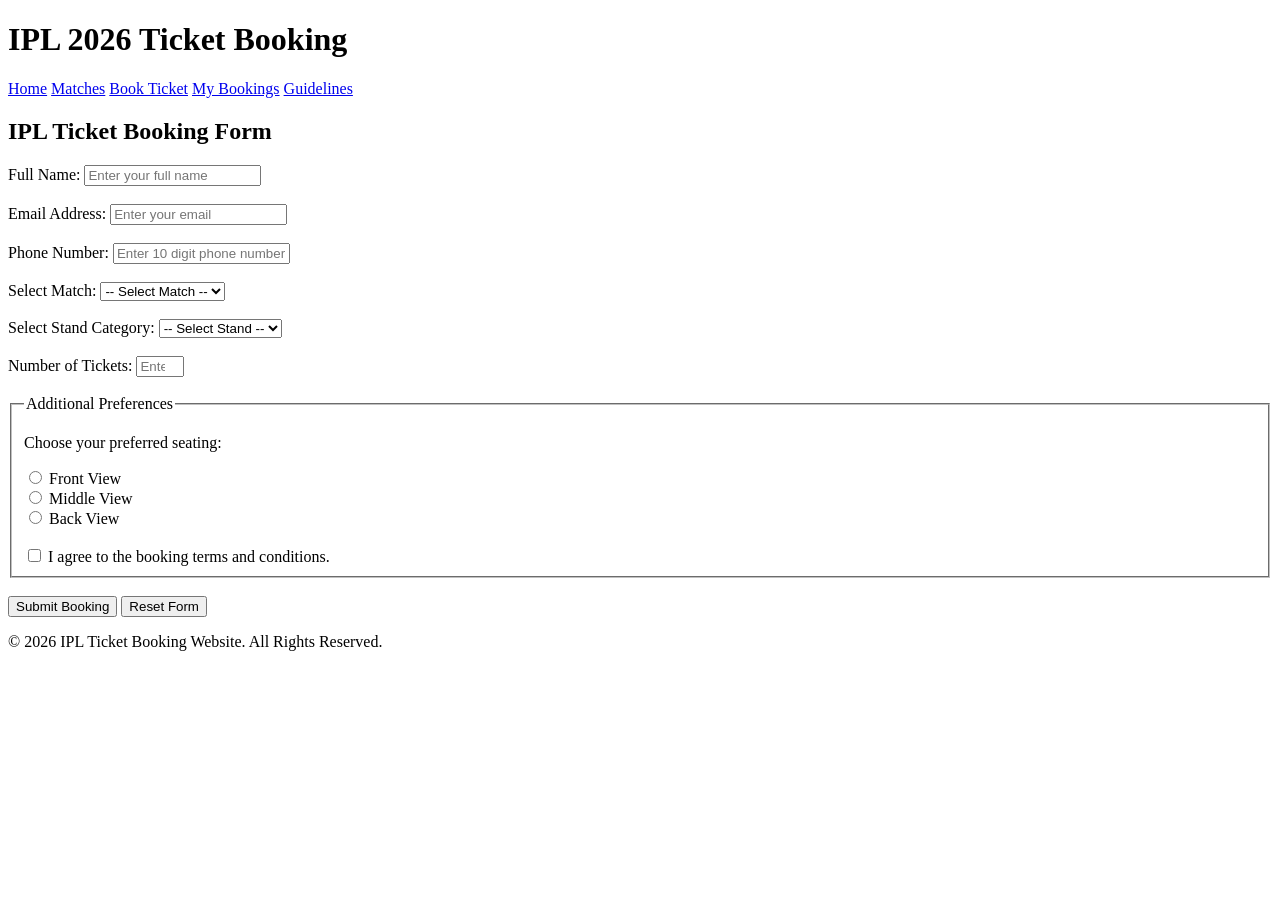
==== booking.html @ 65550b9d "Add files via upload" ====
<!DOCTYPE html>
<html lang="en">
<head>
    <meta charset="UTF-8">
    <meta name="viewport" content="width=device-width, initial-scale=1.0">
    <title>IPL Ticket Booking Form</title>
    <link rel="stylesheet" href="styles.css">
</head>

<body>

    <header>
        <h1>IPL 2026 Ticket Booking</h1>

        <nav>
            <a href="index.html">Home</a>
            <a href="index.html#matches">Matches</a>
            <a href="booking.html">Book Ticket</a>
            <a href="index.html#mybookings">My Bookings</a>
            <a href="index.html#guidelines">Guidelines</a>
        </nav>
    </header>

    <section id="booking">
        <h2>IPL Ticket Booking Form</h2>

        <form action="#" method="get">

            <label for="name">Full Name:</label>
            <input
                type="text"
                id="name"
                name="name"
                placeholder="Enter your full name"
                minlength="3"
                maxlength="50"
                pattern="[A-Za-z ]+"
                title="Name should contain only letters and spaces"
                required
            >

            <br><br>

            <label for="email">Email Address:</label>
            <input
                type="email"
                id="email"
                name="email"
                placeholder="Enter your email"
                required
            >

            <br><br>

            <label for="phone">Phone Number:</label>
            <input
                type="tel"
                id="phone"
                name="phone"
                placeholder="Enter 10 digit phone number"
                pattern="[0-9]{10}"
                minlength="10"
                maxlength="10"
                title="Enter exactly 10 digits"
                required
            >

            <br><br>

            <label for="match">Select Match:</label>
            <select id="match" name="match" required>
                <option value="">-- Select Match --</option>
                <option value="CSK vs MI">CSK vs MI</option>
                <option value="RCB vs KKR">RCB vs KKR</option>
                <option value="MI vs RR">MI vs RR</option>
                <option value="KKR vs SRH">KKR vs SRH</option>
            </select>

            <br><br>

            <label for="stand">Select Stand Category:</label>
            <select id="stand" name="stand" required>
                <option value="">-- Select Stand --</option>
                <option value="General">General</option>
                <option value="Premium">Premium</option>
                <option value="VIP">VIP</option>
            </select>

            <br><br>

            <label for="tickets">Number of Tickets:</label>
            <input
                type="number"
                id="tickets"
                name="tickets"
                min="1"
                max="10"
                placeholder="Enter number of tickets"
                required
            >

            <br><br>

            <fieldset>
                <legend>Additional Preferences</legend>

                <p>Choose your preferred seating:</p>

                <input
                    type="radio"
                    id="front"
                    name="seating"
                    value="Front View"
                    required
                >
                <label for="front">Front View</label>

                <br>

                <input
                    type="radio"
                    id="middle"
                    name="seating"
                    value="Middle View"
                >
                <label for="middle">Middle View</label>

                <br>

                <input
                    type="radio"
                    id="back"
                    name="seating"
                    value="Back View"
                >
                <label for="back">Back View</label>

                <br><br>

                <input
                    type="checkbox"
                    id="terms"
                    name="terms"
                    value="accepted"
                    required
                >
                <label for="terms">
                    I agree to the booking terms and conditions.
                </label>

            </fieldset>

            <br>

            <button type="submit">Submit Booking</button>
            <button type="reset">Reset Form</button>

        </form>
    </section>

    <footer>
        <p>&copy; 2026 IPL Ticket Booking Website. All Rights Reserved.</p>
    </footer>

</body>
</html>
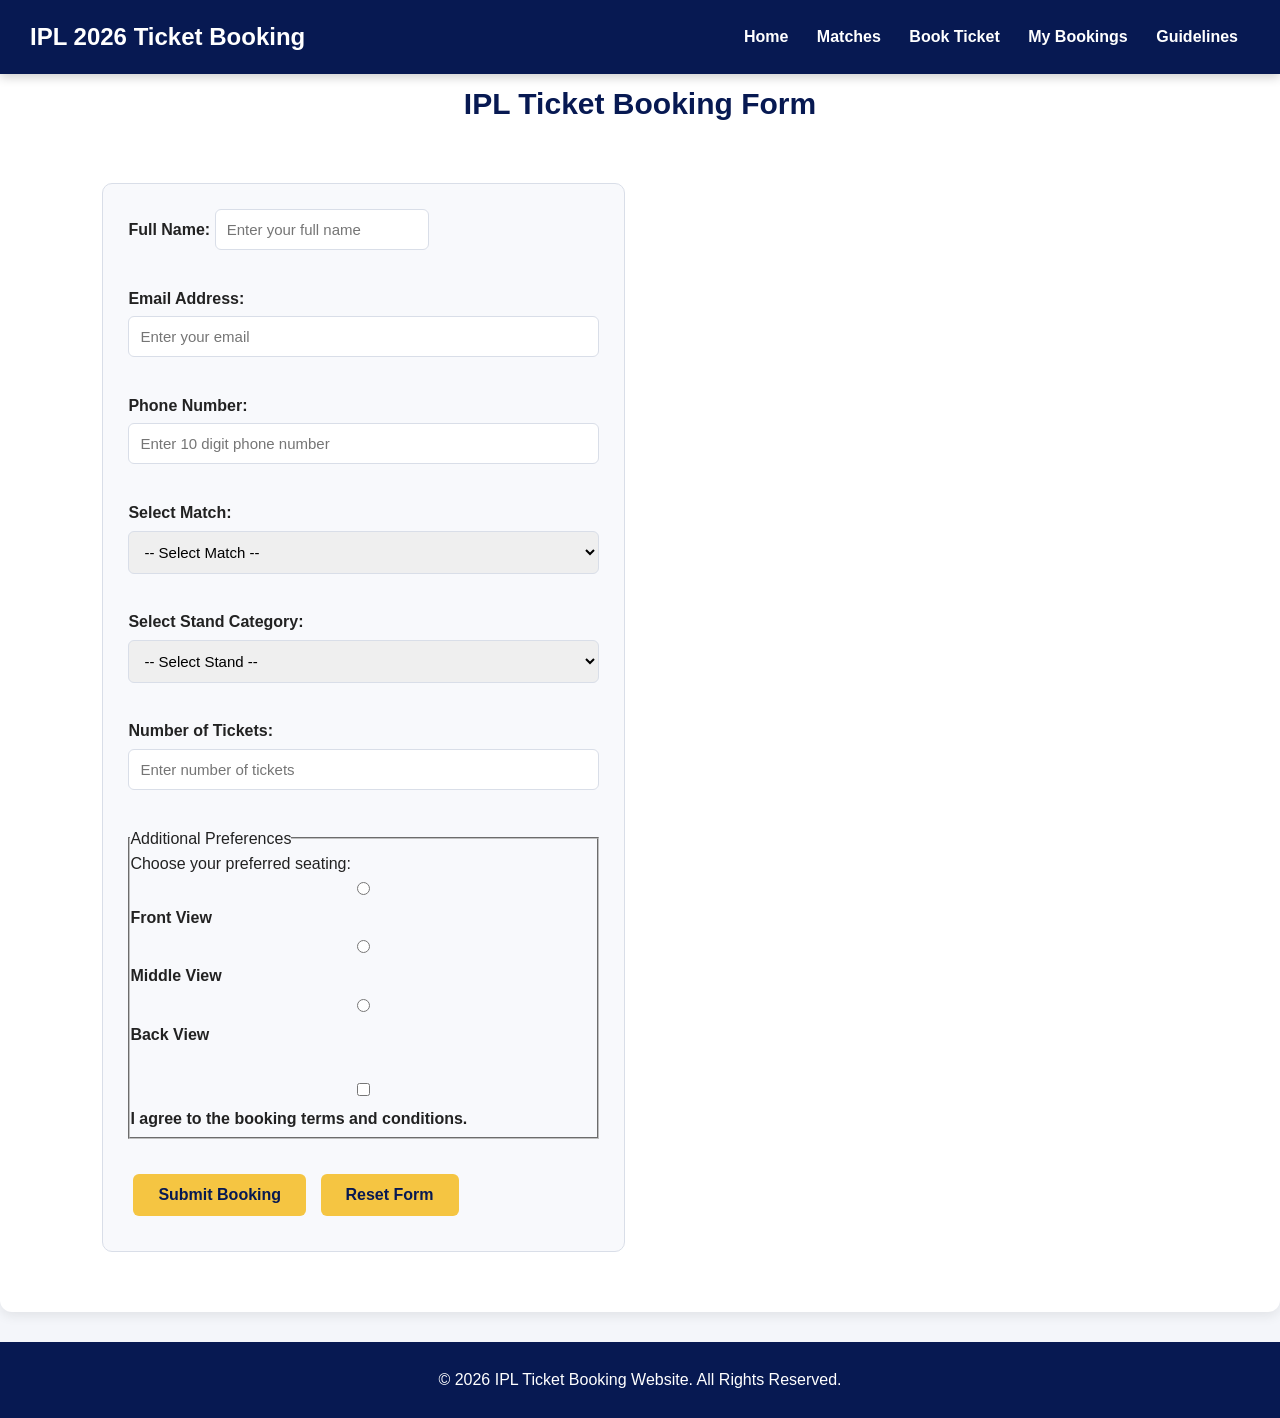
==== commit b2e54071: "Update booking.html Added validation styles and improved form structure." ====
--- a/booking.html
+++ b/booking.html
@@ -1,10 +1,54 @@
+
 <!DOCTYPE html>
 <html lang="en">
 <head>
     <meta charset="UTF-8">
     <meta name="viewport" content="width=device-width, initial-scale=1.0">
     <title>IPL Ticket Booking Form</title>
-    <link rel="stylesheet" href="styles.css">
+    <link rel="stylesheet" href="style.css">
+    <style>
+        .validation-wrapper {
+            position: relative;
+            display: inline-block;
+            max-width: 100%;
+        }
+
+        .validation-tooltip {
+            position: absolute;
+            top: calc(100% + 7px);
+            left: 0;
+            z-index: 1000;
+            background: #ffffff;
+            color: #222222;
+            border: 1px solid #999999;
+            border-radius: 4px;
+            padding: 9px 12px;
+            font-size: 13px;
+            font-weight: normal;
+            box-shadow: 0 3px 10px rgba(0, 0, 0, 0.2);
+            white-space: nowrap;
+            max-width: 85vw;
+            white-space: normal;
+            min-width: 180px;
+        }
+
+        .validation-tooltip::before {
+            content: "";
+            position: absolute;
+            top: -7px;
+            left: 15px;
+            width: 12px;
+            height: 12px;
+            background: white;
+            border-left: 1px solid #999999;
+            border-top: 1px solid #999999;
+            transform: rotate(45deg);
+        }
+
+        .validation-tooltip[hidden] {
+            display: none;
+        }
+    </style>
 </head>
 
 <body>
@@ -24,20 +68,22 @@
     <section id="booking">
         <h2>IPL Ticket Booking Form</h2>
 
-        <form action="#" method="get">
+        <form action="#" method="get" novalidate>
 
             <label for="name">Full Name:</label>
-            <input
-                type="text"
-                id="name"
-                name="name"
-                placeholder="Enter your full name"
-                minlength="3"
-                maxlength="50"
-                pattern="[A-Za-z ]+"
-                title="Name should contain only letters and spaces"
-                required
-            >
+            <span class="validation-wrapper">
+                <input
+                    type="text"
+                    id="name"
+                    name="name"
+                    placeholder="Enter your full name"
+                    minlength="3"
+                    maxlength="50"
+                    pattern="[A-Za-z ]+"
+                    title="Name should contain only letters and spaces"
+                    required
+                >
+            </span>
 
             <br><br>
 
@@ -162,5 +208,6 @@
         <p>&copy; 2026 IPL Ticket Booking Website. All Rights Reserved.</p>
     </footer>
 
+    <script src="app.js"></script>
 </body>
-</html>+</html>
--- a/style.css
+++ b/style.css
@@ -0,0 +1,312 @@
+
+:root {
+    --primary: #071952;
+    --secondary: #0B2F6A;
+    --accent: #F5C542;
+    --background: #F4F6FA;
+    --text: #222222;
+    --white: #FFFFFF;
+    --border: #D9DEE8;
+}
+
+* {
+    margin: 0;
+    padding: 0;
+    box-sizing: border-box;
+}
+
+html {
+    scroll-behavior: smooth;
+    scroll-padding-top: 90px;
+}
+
+body {
+    font-family: Arial, sans-serif;
+    background-color: var(--background);
+    color: var(--text);
+    line-height: 1.6;
+}
+
+header {
+    background-color: var(--primary);
+    color: var(--white);
+    padding: 18px 30px;
+    position: fixed;
+    top: 0;
+    left: 0;
+    width: 100%;
+    z-index: 1000;
+    display: flex;
+    justify-content: space-between;
+    align-items: center;
+    box-shadow: 0 3px 10px rgba(0, 0, 0, 0.2);
+}
+
+header h1 {
+    font-size: 24px;
+}
+
+nav a {
+    color: var(--white);
+    text-decoration: none;
+    margin: 0 12px;
+    font-weight: bold;
+    transition: 0.3s;
+}
+
+nav a:hover {
+    color: var(--accent);
+}
+
+body > hr {
+    display: none;
+}
+
+section {
+    padding: 60px 8%;
+    margin: 20px auto;
+    scroll-margin-top: 80px;
+}
+
+#home {
+    margin-top: 80px;
+    min-height: 420px;
+    background: linear-gradient(135deg, #071952, #174EA6);
+    color: var(--white);
+    text-align: center;
+    display: flex;
+    flex-direction: column;
+    justify-content: center;
+    align-items: center;
+    gap: 20px;
+}
+
+#home h1 {
+    font-size: 42px;
+    color: var(--accent);
+}
+
+#home p {
+    font-size: 20px;
+}
+
+button {
+    background-color: var(--accent);
+    color: var(--primary);
+    border: none;
+    padding: 12px 25px;
+    margin: 10px 5px;
+    border-radius: 6px;
+    font-size: 16px;
+    font-weight: bold;
+    cursor: pointer;
+    transition: 0.3s;
+}
+
+button:hover {
+    background-color: var(--white);
+    transform: translateY(-2px);
+}
+
+h2 {
+    color: var(--primary);
+    font-size: 30px;
+    margin-bottom: 25px;
+    text-align: center;
+}
+
+h3 {
+    color: var(--secondary);
+    margin: 20px 0 10px;
+}
+
+#about ul {
+    margin: 15px 0 25px 30px;
+}
+
+#about li {
+    padding: 5px;
+}
+
+#matches {
+    background-color: var(--white);
+    border-radius: 12px;
+    box-shadow: 0 4px 12px rgba(0, 0, 0, 0.08);
+    overflow-x: auto;
+}
+
+#teamFilter {
+    padding: 10px;
+    border: 1px solid var(--border);
+    border-radius: 6px;
+    margin-top: 10px;
+}
+
+table {
+    width: 100%;
+    border-collapse: collapse;
+    margin-top: 20px;
+    background-color: var(--white);
+}
+
+th {
+    background-color: var(--primary);
+    color: var(--white);
+    padding: 14px;
+}
+
+td {
+    padding: 12px;
+    text-align: center;
+    border: 1px solid var(--border);
+}
+
+tbody tr:nth-child(even) {
+    background-color: #EEF2FA;
+}
+
+tbody tr:hover {
+    background-color: #FFF4CC;
+}
+
+td a {
+    background-color: var(--accent);
+    color: var(--primary);
+    padding: 7px 15px;
+    border-radius: 5px;
+    text-decoration: none;
+    font-weight: bold;
+}
+
+td a:hover {
+    background-color: var(--primary);
+    color: var(--white);
+}
+
+#booking {
+    display: grid;
+    grid-template-columns: 1fr 1fr;
+    gap: 30px;
+    align-items: start;
+    background-color: var(--white);
+    border-radius: 12px;
+    box-shadow: 0 4px 12px rgba(0, 0, 0, 0.08);
+}
+
+#booking h2 {
+    grid-column: 1 / -1;
+}
+
+form {
+    background-color: #F8F9FC;
+    padding: 25px;
+    border-radius: 10px;
+    border: 1px solid var(--border);
+}
+
+label {
+    display: inline-block;
+    font-weight: bold;
+    margin-bottom: 5px;
+}
+
+input, select {
+    width: 100%;
+    padding: 11px;
+    border: 1px solid var(--border);
+    border-radius: 6px;
+    font-size: 15px;
+    margin-bottom: 10px;
+}
+
+input:focus, select:focus {
+    outline: none;
+    border-color: var(--secondary);
+}
+
+aside {
+    background: linear-gradient(135deg, #071952, #174EA6);
+    color: var(--white);
+    padding: 25px;
+    border-radius: 10px;
+    box-shadow: 0 4px 12px rgba(0, 0, 0, 0.15);
+}
+
+aside h3 {
+    color: var(--accent);
+    font-size: 23px;
+    margin-bottom: 20px;
+}
+
+aside p {
+    padding: 10px 0;
+    border-bottom: 1px solid rgba(255, 255, 255, 0.2);
+}
+
+#mybookings {
+    background-color: var(--white);
+    padding: 40px;
+    border-radius: 12px;
+    box-shadow: 0 4px 12px rgba(0, 0, 0, 0.08);
+    overflow-x: auto;
+}
+
+#guidelines {
+    text-align: center;
+}
+
+#guidelines article {
+    background-color: var(--white);
+    padding: 25px;
+    margin: 20px 0;
+    border-radius: 10px;
+    border-left: 5px solid var(--accent);
+    box-shadow: 0 4px 10px rgba(0, 0, 0, 0.08);
+    text-align: left;
+}
+
+#guidelines article h3 {
+    color: var(--primary);
+}
+
+footer {
+    background-color: var(--primary);
+    color: var(--white);
+    text-align: center;
+    padding: 25px;
+    margin-top: 30px;
+}
+
+@media screen and (max-width: 768px) {
+    header {
+        flex-direction: column;
+        gap: 10px;
+        padding: 15px;
+    }
+
+    header h1 {
+        font-size: 20px;
+    }
+
+    nav a {
+        display: inline-block;
+        margin: 5px;
+        font-size: 14px;
+    }
+
+    #home h1 {
+        font-size: 30px;
+    }
+
+    #booking {
+        grid-template-columns: 1fr;
+    }
+
+    section {
+        padding: 40px 5%;
+    }
+
+    table {
+        min-width: 700px;
+    }
+}
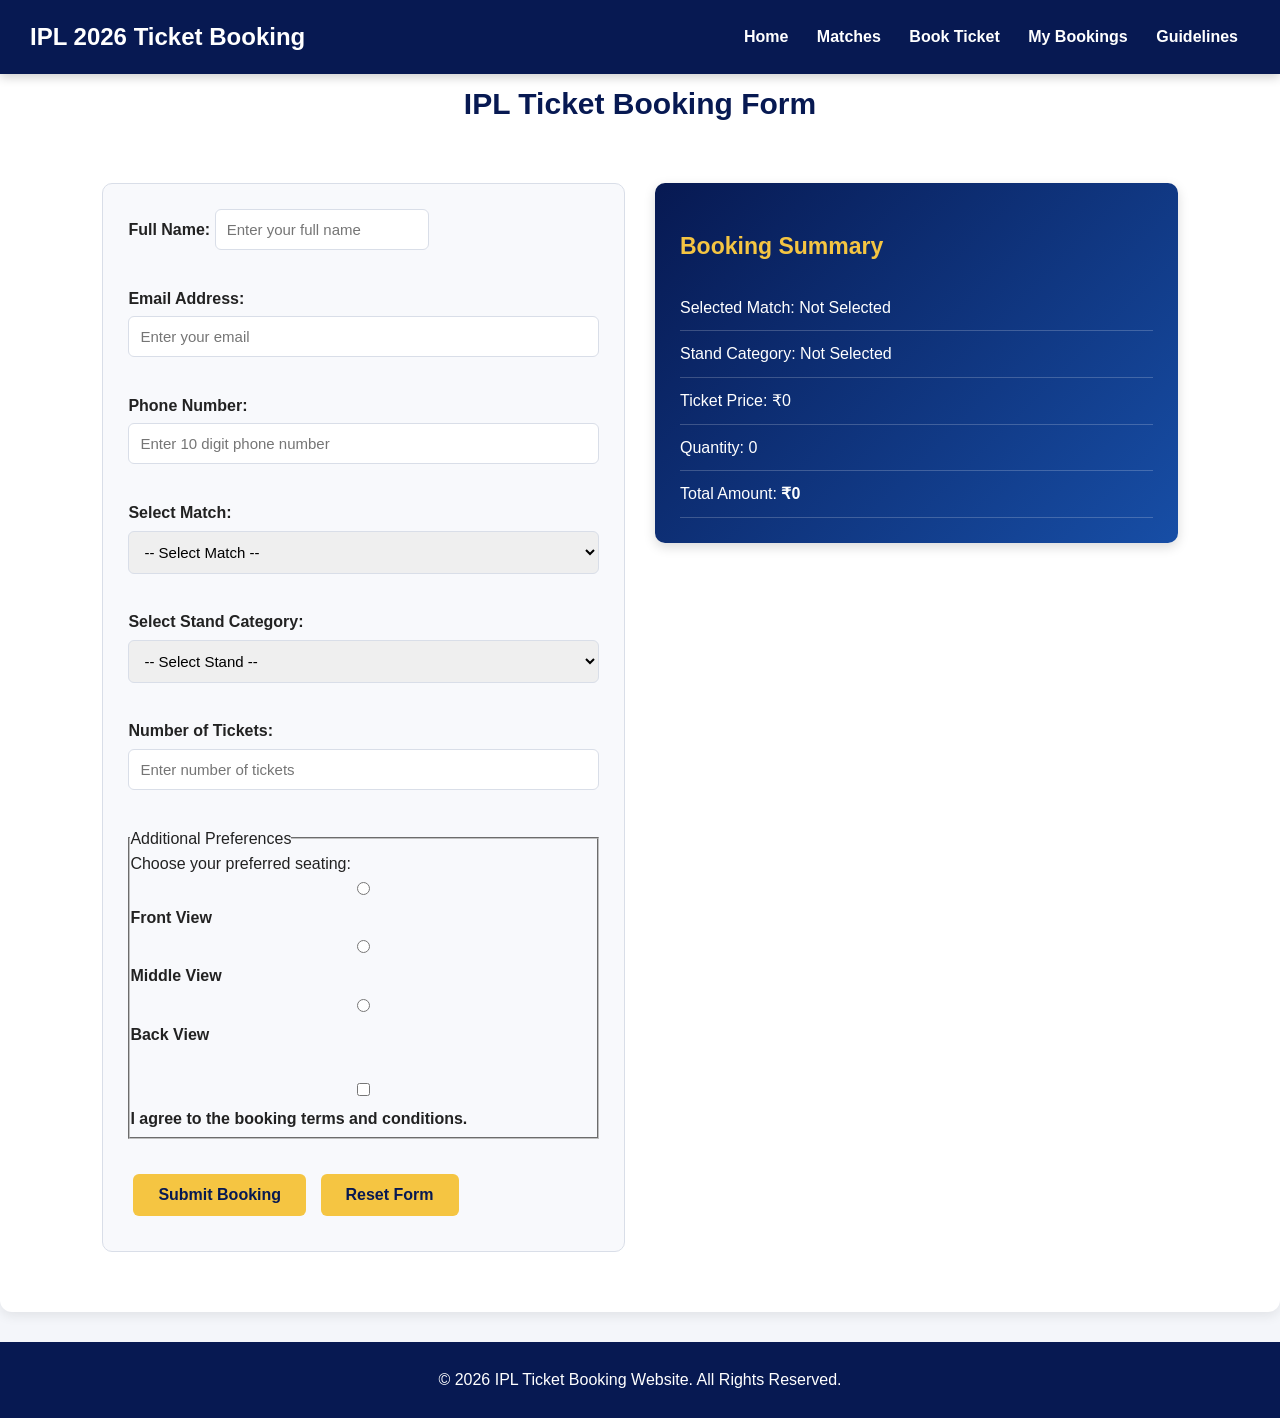
==== commit c7d69c80: "Add IPL Ticket Booking website files" ====
--- a/booking.html
+++ b/booking.html
@@ -1,213 +1,237 @@
-
-<!DOCTYPE html>
-<html lang="en">
-<head>
-    <meta charset="UTF-8">
-    <meta name="viewport" content="width=device-width, initial-scale=1.0">
-    <title>IPL Ticket Booking Form</title>
-    <link rel="stylesheet" href="style.css">
-    <style>
-        .validation-wrapper {
-            position: relative;
-            display: inline-block;
-            max-width: 100%;
-        }
-
-        .validation-tooltip {
-            position: absolute;
-            top: calc(100% + 7px);
-            left: 0;
-            z-index: 1000;
-            background: #ffffff;
-            color: #222222;
-            border: 1px solid #999999;
-            border-radius: 4px;
-            padding: 9px 12px;
-            font-size: 13px;
-            font-weight: normal;
-            box-shadow: 0 3px 10px rgba(0, 0, 0, 0.2);
-            white-space: nowrap;
-            max-width: 85vw;
-            white-space: normal;
-            min-width: 180px;
-        }
-
-        .validation-tooltip::before {
-            content: "";
-            position: absolute;
-            top: -7px;
-            left: 15px;
-            width: 12px;
-            height: 12px;
-            background: white;
-            border-left: 1px solid #999999;
-            border-top: 1px solid #999999;
-            transform: rotate(45deg);
-        }
-
-        .validation-tooltip[hidden] {
-            display: none;
-        }
-    </style>
-</head>
-
-<body>
-
-    <header>
-        <h1>IPL 2026 Ticket Booking</h1>
-
-        <nav>
-            <a href="index.html">Home</a>
-            <a href="index.html#matches">Matches</a>
-            <a href="booking.html">Book Ticket</a>
-            <a href="index.html#mybookings">My Bookings</a>
-            <a href="index.html#guidelines">Guidelines</a>
-        </nav>
-    </header>
-
-    <section id="booking">
-        <h2>IPL Ticket Booking Form</h2>
-
-        <form action="#" method="get" novalidate>
-
-            <label for="name">Full Name:</label>
-            <span class="validation-wrapper">
-                <input
-                    type="text"
-                    id="name"
-                    name="name"
-                    placeholder="Enter your full name"
-                    minlength="3"
-                    maxlength="50"
-                    pattern="[A-Za-z ]+"
-                    title="Name should contain only letters and spaces"
-                    required
-                >
-            </span>
-
-            <br><br>
-
-            <label for="email">Email Address:</label>
-            <input
-                type="email"
-                id="email"
-                name="email"
-                placeholder="Enter your email"
-                required
-            >
-
-            <br><br>
-
-            <label for="phone">Phone Number:</label>
-            <input
-                type="tel"
-                id="phone"
-                name="phone"
-                placeholder="Enter 10 digit phone number"
-                pattern="[0-9]{10}"
-                minlength="10"
-                maxlength="10"
-                title="Enter exactly 10 digits"
-                required
-            >
-
-            <br><br>
-
-            <label for="match">Select Match:</label>
-            <select id="match" name="match" required>
-                <option value="">-- Select Match --</option>
-                <option value="CSK vs MI">CSK vs MI</option>
-                <option value="RCB vs KKR">RCB vs KKR</option>
-                <option value="MI vs RR">MI vs RR</option>
-                <option value="KKR vs SRH">KKR vs SRH</option>
-            </select>
-
-            <br><br>
-
-            <label for="stand">Select Stand Category:</label>
-            <select id="stand" name="stand" required>
-                <option value="">-- Select Stand --</option>
-                <option value="General">General</option>
-                <option value="Premium">Premium</option>
-                <option value="VIP">VIP</option>
-            </select>
-
-            <br><br>
-
-            <label for="tickets">Number of Tickets:</label>
-            <input
-                type="number"
-                id="tickets"
-                name="tickets"
-                min="1"
-                max="10"
-                placeholder="Enter number of tickets"
-                required
-            >
-
-            <br><br>
-
-            <fieldset>
-                <legend>Additional Preferences</legend>
-
-                <p>Choose your preferred seating:</p>
-
-                <input
-                    type="radio"
-                    id="front"
-                    name="seating"
-                    value="Front View"
-                    required
-                >
-                <label for="front">Front View</label>
-
-                <br>
-
-                <input
-                    type="radio"
-                    id="middle"
-                    name="seating"
-                    value="Middle View"
-                >
-                <label for="middle">Middle View</label>
-
-                <br>
-
-                <input
-                    type="radio"
-                    id="back"
-                    name="seating"
-                    value="Back View"
-                >
-                <label for="back">Back View</label>
-
-                <br><br>
-
-                <input
-                    type="checkbox"
-                    id="terms"
-                    name="terms"
-                    value="accepted"
-                    required
-                >
-                <label for="terms">
-                    I agree to the booking terms and conditions.
-                </label>
-
-            </fieldset>
-
-            <br>
-
-            <button type="submit">Submit Booking</button>
-            <button type="reset">Reset Form</button>
-
-        </form>
-    </section>
-
-    <footer>
-        <p>&copy; 2026 IPL Ticket Booking Website. All Rights Reserved.</p>
-    </footer>
-
-    <script src="app.js"></script>
-</body>
-</html>
+<!DOCTYPE html>
+<html lang="en">
+<head>
+    <meta charset="UTF-8">
+    <meta name="viewport" content="width=device-width, initial-scale=1.0">
+    <title>IPL Ticket Booking Form</title>
+    <link rel="stylesheet" href="style.css">
+    <style>
+        .validation-wrapper {
+            position: relative;
+            display: inline-block;
+            max-width: 100%;
+        }
+
+        .validation-tooltip {
+            position: absolute;
+            top: calc(100% + 7px);
+            left: 0;
+            z-index: 1000;
+            background: #ffffff;
+            color: #222222;
+            border: 1px solid #999999;
+            border-radius: 4px;
+            padding: 9px 12px;
+            font-size: 13px;
+            font-weight: normal;
+            box-shadow: 0 3px 10px rgba(0, 0, 0, 0.2);
+            white-space: nowrap;
+            max-width: 85vw;
+            white-space: normal;
+            min-width: 180px;
+        }
+
+        .validation-tooltip::before {
+            content: "";
+            position: absolute;
+            top: -7px;
+            left: 15px;
+            width: 12px;
+            height: 12px;
+            background: white;
+            border-left: 1px solid #999999;
+            border-top: 1px solid #999999;
+            transform: rotate(45deg);
+        }
+
+        .validation-tooltip[hidden] {
+            display: none;
+        }
+    </style>
+</head>
+
+<body>
+
+    <header>
+        <h1>IPL 2026 Ticket Booking</h1>
+
+        <nav>
+            <a href="index.html">Home</a>
+            <a href="index.html#matches">Matches</a>
+            <a href="booking.html">Book Ticket</a>
+            <a href="index.html#mybookings">My Bookings</a>
+            <a href="index.html#guidelines">Guidelines</a>
+        </nav>
+    </header>
+
+    <section id="booking">
+        <h2>IPL Ticket Booking Form</h2>
+
+        <form action="#" method="get" novalidate>
+
+            <label for="name">Full Name:</label>
+            <span class="validation-wrapper">
+                <input
+                    type="text"
+                    id="name"
+                    name="name"
+                    placeholder="Enter your full name"
+                    minlength="3"
+                    maxlength="50"
+                    pattern="[A-Za-z ]+"
+                    title="Name should contain only letters and spaces"
+                    required
+                >
+            </span>
+
+            <br><br>
+
+            <label for="email">Email Address:</label>
+            <input
+                type="email"
+                id="email"
+                name="email"
+                placeholder="Enter your email"
+                required
+            >
+
+            <br><br>
+
+            <label for="phone">Phone Number:</label>
+            <input
+                type="tel"
+                id="phone"
+                name="phone"
+                placeholder="Enter 10 digit phone number"
+                pattern="[0-9]{10}"
+                minlength="10"
+                maxlength="10"
+                title="Enter exactly 10 digits"
+                required
+            >
+
+            <br><br>
+
+            <label for="match">Select Match:</label>
+            <select id="match" name="match" required>
+                <option value="">-- Select Match --</option>
+                <option value="CSK vs MI">CSK vs MI</option>
+                <option value="RCB vs KKR">RCB vs KKR</option>
+                <option value="MI vs RR">MI vs RR</option>
+                <option value="KKR vs SRH">KKR vs SRH</option>
+            </select>
+
+            <br><br>
+
+            <label for="stand">Select Stand Category:</label>
+            <select id="stand" name="stand" required>
+                <option value="">-- Select Stand --</option>
+                <option value="General">General</option>
+                <option value="Premium">Premium</option>
+                <option value="VIP">VIP</option>
+            </select>
+
+            <br><br>
+
+            <label for="tickets">Number of Tickets:</label>
+            <input
+                type="number"
+                id="tickets"
+                name="tickets"
+                min="1"
+                max="10"
+                placeholder="Enter number of tickets"
+                required
+            >
+
+            <br><br>
+
+            <fieldset>
+                <legend>Additional Preferences</legend>
+
+                <p>Choose your preferred seating:</p>
+
+                <input
+                    type="radio"
+                    id="front"
+                    name="seating"
+                    value="Front View"
+                    required
+                >
+                <label for="front">Front View</label>
+
+                <br>
+
+                <input
+                    type="radio"
+                    id="middle"
+                    name="seating"
+                    value="Middle View"
+                >
+                <label for="middle">Middle View</label>
+
+                <br>
+
+                <input
+                    type="radio"
+                    id="back"
+                    name="seating"
+                    value="Back View"
+                >
+                <label for="back">Back View</label>
+
+                <br><br>
+
+                <input
+                    type="checkbox"
+                    id="terms"
+                    name="terms"
+                    value="accepted"
+                    required
+                >
+                <label for="terms">
+                    I agree to the booking terms and conditions.
+                </label>
+
+            </fieldset>
+
+            <br>
+
+            <button type="submit">Submit Booking</button>
+            <button type="reset">Reset Form</button>
+
+               </form>
+
+        <aside id="bookingSummary">
+            <h3>Booking Summary</h3>
+
+            <p>Selected Match:
+                <span id="summaryMatch">Not Selected</span>
+            </p>
+
+            <p>Stand Category:
+                <span id="summaryStand">Not Selected</span>
+            </p>
+
+            <p>Ticket Price:
+                <span id="summaryPrice">₹0</span>
+            </p>
+
+            <p>Quantity:
+                <span id="summaryQuantity">0</span>
+            </p>
+
+            <p>Total Amount:
+                <strong id="summaryTotal">₹0</strong>
+            </p>
+        </aside>
+
+    </section>
+
+    <footer>
+        <p>&copy; 2026 IPL Ticket Booking Website. All Rights Reserved.</p>
+    </footer>
+
+    <script src="app.js"></script>
+</body>
+</html>
--- a/style.css
+++ b/style.css
@@ -1,312 +1,332 @@
-
-:root {
-    --primary: #071952;
-    --secondary: #0B2F6A;
-    --accent: #F5C542;
-    --background: #F4F6FA;
-    --text: #222222;
-    --white: #FFFFFF;
-    --border: #D9DEE8;
-}
-
-* {
-    margin: 0;
-    padding: 0;
-    box-sizing: border-box;
-}
-
-html {
-    scroll-behavior: smooth;
-    scroll-padding-top: 90px;
-}
-
-body {
-    font-family: Arial, sans-serif;
-    background-color: var(--background);
-    color: var(--text);
-    line-height: 1.6;
-}
-
-header {
-    background-color: var(--primary);
-    color: var(--white);
-    padding: 18px 30px;
-    position: fixed;
-    top: 0;
-    left: 0;
-    width: 100%;
-    z-index: 1000;
-    display: flex;
-    justify-content: space-between;
-    align-items: center;
-    box-shadow: 0 3px 10px rgba(0, 0, 0, 0.2);
-}
-
-header h1 {
-    font-size: 24px;
-}
-
-nav a {
-    color: var(--white);
-    text-decoration: none;
-    margin: 0 12px;
-    font-weight: bold;
-    transition: 0.3s;
-}
-
-nav a:hover {
-    color: var(--accent);
-}
-
-body > hr {
-    display: none;
-}
-
-section {
-    padding: 60px 8%;
-    margin: 20px auto;
-    scroll-margin-top: 80px;
-}
-
-#home {
-    margin-top: 80px;
-    min-height: 420px;
-    background: linear-gradient(135deg, #071952, #174EA6);
-    color: var(--white);
-    text-align: center;
-    display: flex;
-    flex-direction: column;
-    justify-content: center;
-    align-items: center;
-    gap: 20px;
-}
-
-#home h1 {
-    font-size: 42px;
-    color: var(--accent);
-}
-
-#home p {
-    font-size: 20px;
-}
-
-button {
-    background-color: var(--accent);
-    color: var(--primary);
-    border: none;
-    padding: 12px 25px;
-    margin: 10px 5px;
-    border-radius: 6px;
-    font-size: 16px;
-    font-weight: bold;
-    cursor: pointer;
-    transition: 0.3s;
-}
-
-button:hover {
-    background-color: var(--white);
-    transform: translateY(-2px);
-}
-
-h2 {
-    color: var(--primary);
-    font-size: 30px;
-    margin-bottom: 25px;
-    text-align: center;
-}
-
-h3 {
-    color: var(--secondary);
-    margin: 20px 0 10px;
-}
-
-#about ul {
-    margin: 15px 0 25px 30px;
-}
-
-#about li {
-    padding: 5px;
-}
-
-#matches {
-    background-color: var(--white);
-    border-radius: 12px;
-    box-shadow: 0 4px 12px rgba(0, 0, 0, 0.08);
-    overflow-x: auto;
-}
-
-#teamFilter {
-    padding: 10px;
-    border: 1px solid var(--border);
-    border-radius: 6px;
-    margin-top: 10px;
-}
-
-table {
-    width: 100%;
-    border-collapse: collapse;
-    margin-top: 20px;
-    background-color: var(--white);
-}
-
-th {
-    background-color: var(--primary);
-    color: var(--white);
-    padding: 14px;
-}
-
-td {
-    padding: 12px;
-    text-align: center;
-    border: 1px solid var(--border);
-}
-
-tbody tr:nth-child(even) {
-    background-color: #EEF2FA;
-}
-
-tbody tr:hover {
-    background-color: #FFF4CC;
-}
-
-td a {
-    background-color: var(--accent);
-    color: var(--primary);
-    padding: 7px 15px;
-    border-radius: 5px;
-    text-decoration: none;
-    font-weight: bold;
-}
-
-td a:hover {
-    background-color: var(--primary);
-    color: var(--white);
-}
-
-#booking {
-    display: grid;
-    grid-template-columns: 1fr 1fr;
-    gap: 30px;
-    align-items: start;
-    background-color: var(--white);
-    border-radius: 12px;
-    box-shadow: 0 4px 12px rgba(0, 0, 0, 0.08);
-}
-
-#booking h2 {
-    grid-column: 1 / -1;
-}
-
-form {
-    background-color: #F8F9FC;
-    padding: 25px;
-    border-radius: 10px;
-    border: 1px solid var(--border);
-}
-
-label {
-    display: inline-block;
-    font-weight: bold;
-    margin-bottom: 5px;
-}
-
-input, select {
-    width: 100%;
-    padding: 11px;
-    border: 1px solid var(--border);
-    border-radius: 6px;
-    font-size: 15px;
-    margin-bottom: 10px;
-}
-
-input:focus, select:focus {
-    outline: none;
-    border-color: var(--secondary);
-}
-
-aside {
-    background: linear-gradient(135deg, #071952, #174EA6);
-    color: var(--white);
-    padding: 25px;
-    border-radius: 10px;
-    box-shadow: 0 4px 12px rgba(0, 0, 0, 0.15);
-}
-
-aside h3 {
-    color: var(--accent);
-    font-size: 23px;
-    margin-bottom: 20px;
-}
-
-aside p {
-    padding: 10px 0;
-    border-bottom: 1px solid rgba(255, 255, 255, 0.2);
-}
-
-#mybookings {
-    background-color: var(--white);
-    padding: 40px;
-    border-radius: 12px;
-    box-shadow: 0 4px 12px rgba(0, 0, 0, 0.08);
-    overflow-x: auto;
-}
-
-#guidelines {
-    text-align: center;
-}
-
-#guidelines article {
-    background-color: var(--white);
-    padding: 25px;
-    margin: 20px 0;
-    border-radius: 10px;
-    border-left: 5px solid var(--accent);
-    box-shadow: 0 4px 10px rgba(0, 0, 0, 0.08);
-    text-align: left;
-}
-
-#guidelines article h3 {
-    color: var(--primary);
-}
-
-footer {
-    background-color: var(--primary);
-    color: var(--white);
-    text-align: center;
-    padding: 25px;
-    margin-top: 30px;
-}
-
-@media screen and (max-width: 768px) {
-    header {
-        flex-direction: column;
-        gap: 10px;
-        padding: 15px;
-    }
-
-    header h1 {
-        font-size: 20px;
-    }
-
-    nav a {
-        display: inline-block;
-        margin: 5px;
-        font-size: 14px;
-    }
-
-    #home h1 {
-        font-size: 30px;
-    }
-
-    #booking {
-        grid-template-columns: 1fr;
-    }
-
-    section {
-        padding: 40px 5%;
-    }
-
-    table {
-        min-width: 700px;
-    }
+:root {
+    --primary: #071952;
+    --secondary: #0B2F6A;
+    --accent: #F5C542;
+    --background: #F4F6FA;
+    --text: #222222;
+    --white: #FFFFFF;
+    --border: #D9DEE8;
+}
+
+* {
+    margin: 0;
+    padding: 0;
+    box-sizing: border-box;
+}
+
+html {
+    scroll-behavior: smooth;
+    scroll-padding-top: 90px;
+}
+
+body {
+    font-family: Arial, sans-serif;
+    background-color: var(--background);
+    color: var(--text);
+    line-height: 1.6;
+}
+
+header {
+    background-color: var(--primary);
+    color: var(--white);
+    padding: 18px 30px;
+    position: fixed;
+    top: 0;
+    left: 0;
+    width: 100%;
+    z-index: 1000;
+    display: flex;
+    justify-content: space-between;
+    align-items: center;
+    box-shadow: 0 3px 10px rgba(0, 0, 0, 0.2);
+}
+
+header h1 {
+    font-size: 24px;
+}
+
+nav a {
+    color: var(--white);
+    text-decoration: none;
+    margin: 0 12px;
+    font-weight: bold;
+    transition: 0.3s;
+}
+
+nav a:hover {
+    color: var(--accent);
+}
+
+body > hr {
+    display: none;
+}
+
+section {
+    padding: 60px 8%;
+    margin: 20px auto;
+    scroll-margin-top: 80px;
+}
+
+#home {
+    margin-top: 80px;
+    min-height: 420px;
+    background: linear-gradient(135deg, #071952, #174EA6);
+    color: var(--white);
+    text-align: center;
+    display: flex;
+    flex-direction: column;
+    justify-content: center;
+    align-items: center;
+    gap: 20px;
+}
+
+#home h1 {
+    font-size: 42px;
+    color: var(--accent);
+}
+
+#home p {
+    font-size: 20px;
+}
+
+button {
+    background-color: var(--accent);
+    color: var(--primary);
+    border: none;
+    padding: 12px 25px;
+    margin: 10px 5px;
+    border-radius: 6px;
+    font-size: 16px;
+    font-weight: bold;
+    cursor: pointer;
+    transition: 0.3s;
+}
+
+button:hover {
+    background-color: var(--white);
+    transform: translateY(-2px);
+}
+
+h2 {
+    color: var(--primary);
+    font-size: 30px;
+    margin-bottom: 25px;
+    text-align: center;
+}
+
+h3 {
+    color: var(--secondary);
+    margin: 20px 0 10px;
+}
+
+#about ul {
+    margin: 15px 0 25px 30px;
+}
+
+#about li {
+    padding: 5px;
+}
+
+#matches {
+    background-color: var(--white);
+    border-radius: 12px;
+    box-shadow: 0 4px 12px rgba(0, 0, 0, 0.08);
+    overflow-x: auto;
+}
+
+#teamFilter {
+    padding: 10px;
+    border: 1px solid var(--border);
+    border-radius: 6px;
+    margin-top: 10px;
+}
+
+table {
+    width: 100%;
+    border-collapse: collapse;
+    margin-top: 20px;
+    background-color: var(--white);
+}
+
+th {
+    background-color: var(--primary);
+    color: var(--white);
+    padding: 14px;
+}
+
+td {
+    padding: 12px;
+    text-align: center;
+    border: 1px solid var(--border);
+}
+
+tbody tr:nth-child(even) {
+    background-color: #EEF2FA;
+}
+
+tbody tr:hover {
+    background-color: #FFF4CC;
+}
+
+td a {
+    background-color: var(--accent);
+    color: var(--primary);
+    padding: 7px 15px;
+    border-radius: 5px;
+    text-decoration: none;
+    font-weight: bold;
+}
+
+td a:hover {
+    background-color: var(--primary);
+    color: var(--white);
+}
+
+#booking {
+    display: grid;
+    grid-template-columns: 1fr 1fr;
+    gap: 30px;
+    align-items: start;
+    background-color: var(--white);
+    border-radius: 12px;
+    box-shadow: 0 4px 12px rgba(0, 0, 0, 0.08);
+}
+
+#booking h2 {
+    grid-column: 1 / -1;
+}
+
+form {
+    background-color: #F8F9FC;
+    padding: 25px;
+    border-radius: 10px;
+    border: 1px solid var(--border);
+}
+
+label {
+    display: inline-block;
+    font-weight: bold;
+    margin-bottom: 5px;
+}
+
+input, select {
+    width: 100%;
+    padding: 11px;
+    border: 1px solid var(--border);
+    border-radius: 6px;
+    font-size: 15px;
+    margin-bottom: 10px;
+}
+
+input:focus, select:focus {
+    outline: none;
+    border-color: var(--secondary);
+}
+
+aside {
+    background: linear-gradient(135deg, #071952, #174EA6);
+    color: var(--white);
+    padding: 25px;
+    border-radius: 10px;
+    box-shadow: 0 4px 12px rgba(0, 0, 0, 0.15);
+}
+
+aside h3 {
+    color: var(--accent);
+    font-size: 23px;
+    margin-bottom: 20px;
+}
+
+aside p {
+    padding: 10px 0;
+    border-bottom: 1px solid rgba(255, 255, 255, 0.2);
+}
+
+#mybookings {
+    background-color: var(--white);
+    padding: 40px;
+    border-radius: 12px;
+    box-shadow: 0 4px 12px rgba(0, 0, 0, 0.08);
+    overflow-x: auto;
+}
+
+#guidelines {
+    text-align: center;
+}
+
+#guidelines article {
+    background-color: var(--white);
+    padding: 25px;
+    margin: 20px 0;
+    border-radius: 10px;
+    border-left: 5px solid var(--accent);
+    box-shadow: 0 4px 10px rgba(0, 0, 0, 0.08);
+    text-align: left;
+}
+
+#guidelines article h3 {
+    color: var(--primary);
+}
+
+footer {
+    background-color: var(--primary);
+    color: var(--white);
+    text-align: center;
+    padding: 25px;
+    margin-top: 30px;
+}
+
+@media screen and (max-width: 768px) {
+    header {
+        flex-direction: column;
+        gap: 10px;
+        padding: 15px;
+    }
+
+    header h1 {
+        font-size: 20px;
+    }
+
+    nav a {
+        display: inline-block;
+        margin: 5px;
+        font-size: 14px;
+    }
+
+    #home h1 {
+        font-size: 30px;
+    }
+
+    #booking {
+        grid-template-columns: 1fr;
+    }
+
+    section {
+        padding: 40px 5%;
+    }
+
+    table {
+        min-width: 700px;
+    }
+}
+#toast {
+    visibility: hidden;
+    min-width: 250px;
+    background-color: #071952;
+    color: white;
+    text-align: center;
+    border: 2px solid #F5C542;
+    border-radius: 8px;
+    padding: 15px 20px;
+    position: fixed;
+    z-index: 1000;
+    bottom: 30px;
+    right: 30px;
+    opacity: 0;
+    transition: opacity 0.3s, visibility 0.3s;
+}
+
+#toast.show {
+    visibility: visible;
+    opacity: 1;
 }
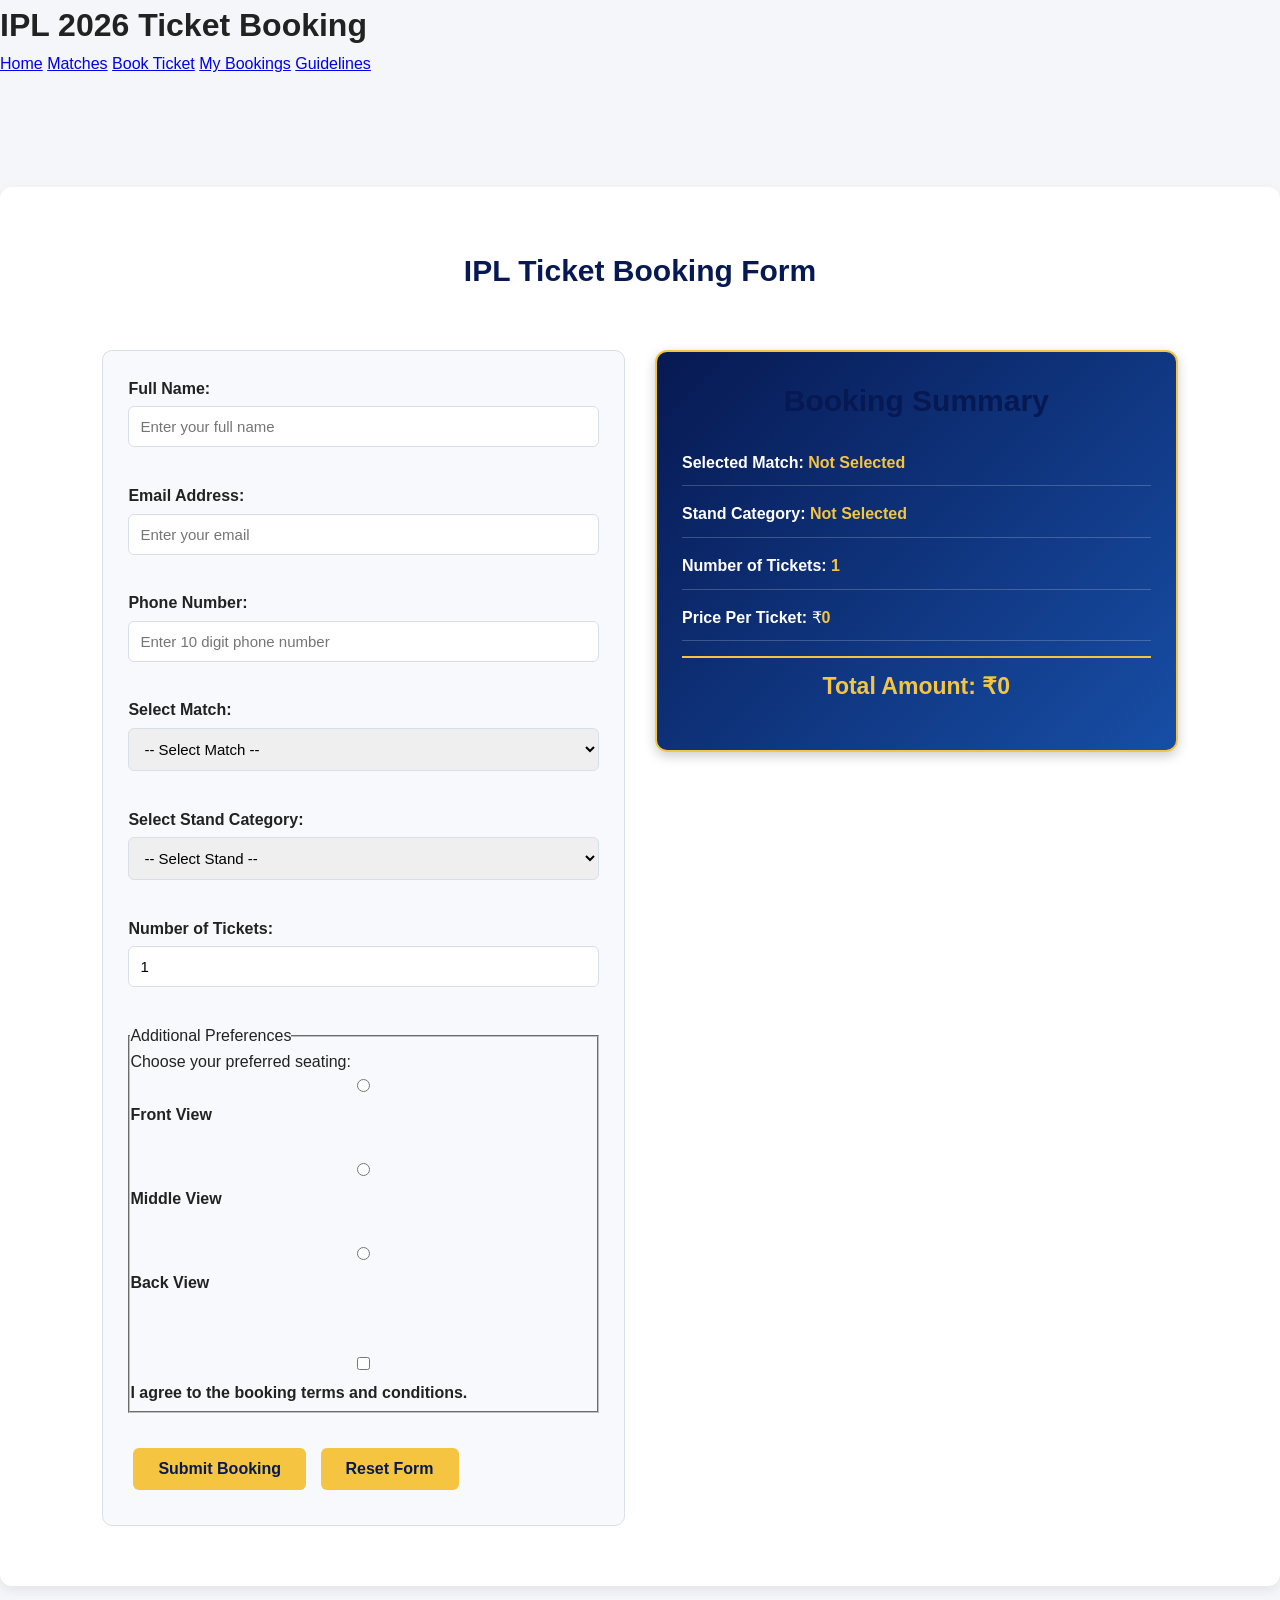
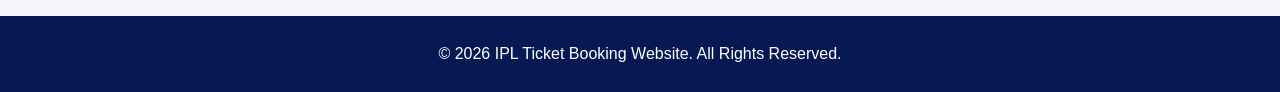
==== commit 930c3ae3: "Activity 8 - Responsive layout using Grid and Flexbox" ====
--- a/booking.html
+++ b/booking.html
@@ -5,49 +5,6 @@
     <meta name="viewport" content="width=device-width, initial-scale=1.0">
     <title>IPL Ticket Booking Form</title>
     <link rel="stylesheet" href="style.css">
-    <style>
-        .validation-wrapper {
-            position: relative;
-            display: inline-block;
-            max-width: 100%;
-        }
-
-        .validation-tooltip {
-            position: absolute;
-            top: calc(100% + 7px);
-            left: 0;
-            z-index: 1000;
-            background: #ffffff;
-            color: #222222;
-            border: 1px solid #999999;
-            border-radius: 4px;
-            padding: 9px 12px;
-            font-size: 13px;
-            font-weight: normal;
-            box-shadow: 0 3px 10px rgba(0, 0, 0, 0.2);
-            white-space: nowrap;
-            max-width: 85vw;
-            white-space: normal;
-            min-width: 180px;
-        }
-
-        .validation-tooltip::before {
-            content: "";
-            position: absolute;
-            top: -7px;
-            left: 15px;
-            width: 12px;
-            height: 12px;
-            background: white;
-            border-left: 1px solid #999999;
-            border-top: 1px solid #999999;
-            transform: rotate(45deg);
-        }
-
-        .validation-tooltip[hidden] {
-            display: none;
-        }
-    </style>
 </head>
 
 <body>
@@ -65,24 +22,23 @@
     </header>
 
     <section id="booking">
+
         <h2>IPL Ticket Booking Form</h2>
 
-        <form action="#" method="get" novalidate>
+        <form id="bookingForm" action="#" method="get">
 
             <label for="name">Full Name:</label>
-            <span class="validation-wrapper">
-                <input
-                    type="text"
-                    id="name"
-                    name="name"
-                    placeholder="Enter your full name"
-                    minlength="3"
-                    maxlength="50"
-                    pattern="[A-Za-z ]+"
-                    title="Name should contain only letters and spaces"
-                    required
-                >
-            </span>
+            <input
+                type="text"
+                id="name"
+                name="name"
+                placeholder="Enter your full name"
+                minlength="3"
+                maxlength="50"
+                pattern="[A-Za-z ]+"
+                title="Name should contain only letters and spaces"
+                required
+            >
 
             <br><br>
 
@@ -113,6 +69,7 @@
             <br><br>
 
             <label for="match">Select Match:</label>
+
             <select id="match" name="match" required>
                 <option value="">-- Select Match --</option>
                 <option value="CSK vs MI">CSK vs MI</option>
@@ -124,22 +81,31 @@
             <br><br>
 
             <label for="stand">Select Stand Category:</label>
+
             <select id="stand" name="stand" required>
                 <option value="">-- Select Stand --</option>
-                <option value="General">General</option>
-                <option value="Premium">Premium</option>
-                <option value="VIP">VIP</option>
+                <option value="General" data-price="500">
+                    General - ₹500
+                </option>
+                <option value="Premium" data-price="1500">
+                    Premium - ₹1500
+                </option>
+                <option value="VIP" data-price="3000">
+                    VIP - ₹3000
+                </option>
             </select>
 
             <br><br>
 
             <label for="tickets">Number of Tickets:</label>
+
             <input
                 type="number"
                 id="tickets"
                 name="tickets"
                 min="1"
                 max="10"
+                value="1"
                 placeholder="Enter number of tickets"
                 required
             >
@@ -189,6 +155,7 @@
                     value="accepted"
                     required
                 >
+
                 <label for="terms">
                     I agree to the booking terms and conditions.
                 </label>
@@ -198,40 +165,56 @@
             <br>
 
             <button type="submit">Submit Booking</button>
+
             <button type="reset">Reset Form</button>
 
-               </form>
-
-        <aside id="bookingSummary">
-            <h3>Booking Summary</h3>
-
-            <p>Selected Match:
+        </form>
+
+        <!-- ACTIVITY 7: BOOKING SUMMARY -->
+
+        <div class="booking-summary" id="bookingSummary">
+
+            <h2>Booking Summary</h2>
+
+            <p>
+                <strong>Selected Match:</strong>
                 <span id="summaryMatch">Not Selected</span>
             </p>
 
-            <p>Stand Category:
+            <p>
+                <strong>Stand Category:</strong>
                 <span id="summaryStand">Not Selected</span>
             </p>
 
-            <p>Ticket Price:
-                <span id="summaryPrice">₹0</span>
-            </p>
-
-            <p>Quantity:
-                <span id="summaryQuantity">0</span>
-            </p>
-
-            <p>Total Amount:
-                <strong id="summaryTotal">₹0</strong>
-            </p>
-        </aside>
+            <p>
+                <strong>Number of Tickets:</strong>
+                <span id="summaryTickets">1</span>
+            </p>
+
+            <p>
+                <strong>Price Per Ticket:</strong>
+                ₹<span id="summaryPrice">0</span>
+            </p>
+
+            <hr>
+
+            <h3>
+                Total Amount:
+                ₹<span id="summaryTotal">0</span>
+            </h3>
+
+        </div>
 
     </section>
 
     <footer>
-        <p>&copy; 2026 IPL Ticket Booking Website. All Rights Reserved.</p>
+        <p>
+            &copy; 2026 IPL Ticket Booking Website.
+            All Rights Reserved.
+        </p>
     </footer>
 
     <script src="app.js"></script>
+
 </body>
 </html>
--- a/style.css
+++ b/style.css
@@ -26,49 +26,68 @@
     line-height: 1.6;
 }
 
-header {
+.site-header {
     background-color: var(--primary);
     color: var(--white);
-    padding: 18px 30px;
+    padding: 15px 5%;
     position: fixed;
     top: 0;
     left: 0;
     width: 100%;
     z-index: 1000;
+    box-shadow: 0 3px 10px rgba(0, 0, 0, 0.2);
+}
+
+.nav-container {
     display: flex;
     justify-content: space-between;
     align-items: center;
-    box-shadow: 0 3px 10px rgba(0, 0, 0, 0.2);
-}
-
-header h1 {
-    font-size: 24px;
-}
-
-nav a {
-    color: var(--white);
+    gap: 20px;
+}
+
+.logo {
+    color: var(--accent);
+    font-size: 25px;
+    font-weight: bold;
     text-decoration: none;
-    margin: 0 12px;
+    white-space: nowrap;
+}
+
+.main-nav {
+    display: flex;
+    align-items: center;
+    gap: 25px;
+}
+
+.main-nav a {
+    color: var(--white);
+    text-decoration: none;
     font-weight: bold;
     transition: 0.3s;
 }
 
-nav a:hover {
+.main-nav a:hover {
     color: var(--accent);
 }
 
-body > hr {
+.menu-toggle {
     display: none;
+    background-color: var(--accent);
+    color: var(--primary);
+    border: none;
+    padding: 8px 12px;
+    font-size: 22px;
+    cursor: pointer;
 }
 
 section {
     padding: 60px 8%;
     margin: 20px auto;
-    scroll-margin-top: 80px;
+    scroll-margin-top: 90px;
 }
 
 #home {
-    margin-top: 80px;
+    margin-top: 85px;
     min-height: 420px;
     background: linear-gradient(135deg, #071952, #174EA6);
     color: var(--white);
@@ -131,55 +150,111 @@
     background-color: var(--white);
     border-radius: 12px;
     box-shadow: 0 4px 12px rgba(0, 0, 0, 0.08);
-    overflow-x: auto;
-}
-
-#teamFilter {
-    padding: 10px;
-    border: 1px solid var(--border);
+}
+
+.match-controls {
+    display: flex;
+    justify-content: space-between;
+    align-items: center;
+    flex-wrap: wrap;
+    gap: 15px;
+    margin: 20px 0;
+}
+
+.match-controls label {
+    font-weight: bold;
+}
+
+.match-controls select {
+    width: auto;
+    min-width: 190px;
+    margin: 0;
+}
+
+.view-controls {
+    display: flex;
+    gap: 10px;
+}
+
+.view-controls button {
+    margin: 0;
+}
+
+.match-grid {
+    display: grid;
+    grid-template-columns: repeat(2, minmax(0, 1fr));
+    gap: 20px;
+}
+
+.match-card {
+    background-color: var(--white);
+    border: 2px solid var(--accent);
+    border-radius: 12px;
+    padding: 20px;
+    box-shadow: 0 4px 10px rgba(0, 0, 0, 0.12);
+    min-width: 0;
+}
+
+.match-card h3 {
+    color: var(--secondary);
+    margin-top: 0;
+}
+
+.match-card h2 {
+    color: var(--primary);
+    margin: 10px 0;
+    text-align: left;
+    font-size: 24px;
+}
+
+.match-card p {
+    margin: 8px 0;
+}
+
+.book-link {
+    display: inline-block;
+    background-color: var(--primary);
+    color: var(--white);
+    text-decoration: none;
+    padding: 10px 16px;
     border-radius: 6px;
     margin-top: 10px;
-}
-
-table {
-    width: 100%;
-    border-collapse: collapse;
+    font-weight: bold;
+}
+
+.book-link:hover {
+    background-color: var(--secondary);
+}
+
+.match-grid.list-view {
+    grid-template-columns: 1fr;
+}
+
+.match-grid.list-view .match-card {
+    display: flex;
+    justify-content: space-between;
+    align-items: center;
+    flex-wrap: wrap;
+    gap: 12px;
+}
+
+.match-grid.list-view .match-card h2 {
+    margin: 0;
+}
+
+.match-card[hidden] {
+    display: none;
+}
+
+#noMatches {
+    text-align: center;
+    color: var(--secondary);
+    font-weight: bold;
+    padding: 20px;
+}
+
+.sample-note {
     margin-top: 20px;
-    background-color: var(--white);
-}
-
-th {
-    background-color: var(--primary);
-    color: var(--white);
-    padding: 14px;
-}
-
-td {
-    padding: 12px;
-    text-align: center;
-    border: 1px solid var(--border);
-}
-
-tbody tr:nth-child(even) {
-    background-color: #EEF2FA;
-}
-
-tbody tr:hover {
-    background-color: #FFF4CC;
-}
-
-td a {
-    background-color: var(--accent);
-    color: var(--primary);
-    padding: 7px 15px;
-    border-radius: 5px;
-    text-decoration: none;
-    font-weight: bold;
-}
-
-td a:hover {
-    background-color: var(--primary);
-    color: var(--white);
 }
 
 #booking {
@@ -190,6 +265,7 @@
     background-color: var(--white);
     border-radius: 12px;
     box-shadow: 0 4px 12px rgba(0, 0, 0, 0.08);
+    margin-top: 110px;
 }
 
 #booking h2 {
@@ -201,15 +277,17 @@
     padding: 25px;
     border-radius: 10px;
     border: 1px solid var(--border);
-}
-
-label {
-    display: inline-block;
+    min-width: 0;
+}
+
+form label {
+    display: block;
     font-weight: bold;
     margin-bottom: 5px;
 }
 
-input, select {
+input,
+select {
     width: 100%;
     padding: 11px;
     border: 1px solid var(--border);
@@ -218,28 +296,44 @@
     margin-bottom: 10px;
 }
 
-input:focus, select:focus {
+input:focus,
+select:focus {
     outline: none;
     border-color: var(--secondary);
 }
 
-aside {
+.booking-summary {
     background: linear-gradient(135deg, #071952, #174EA6);
     color: var(--white);
+    border: 2px solid var(--accent);
+    border-radius: 12px;
     padding: 25px;
-    border-radius: 10px;
-    box-shadow: 0 4px 12px rgba(0, 0, 0, 0.15);
-}
-
-aside h3 {
+    margin: 0;
+    width: 100%;
+    box-shadow: 0 4px 12px rgba(0, 0, 0, 0.2);
+}
+
+.booking-summary h3 {
     color: var(--accent);
+    text-align: center;
     font-size: 23px;
-    margin-bottom: 20px;
-}
-
-aside p {
-    padding: 10px 0;
+    margin: 10px 0 20px;
+}
+
+.booking-summary p {
+    font-size: 16px;
+    margin: 15px 0;
+    padding-bottom: 10px;
     border-bottom: 1px solid rgba(255, 255, 255, 0.2);
+}
+
+.booking-summary span {
+    color: var(--accent);
+    font-weight: bold;
+}
+
+.booking-summary hr {
+    border: 1px solid var(--accent);
 }
 
 #mybookings {
@@ -250,22 +344,57 @@
     overflow-x: auto;
 }
 
+table {
+    width: 100%;
+    border-collapse: collapse;
+    margin-top: 20px;
+    background-color: var(--white);
+}
+
+th {
+    background-color: var(--primary);
+    color: var(--white);
+    padding: 14px;
+}
+
+td {
+    padding: 12px;
+    text-align: center;
+    border: 1px solid var(--border);
+}
+
+tbody tr:nth-child(even) {
+    background-color: #EEF2FA;
+}
+
+tbody tr:hover {
+    background-color: #FFF4CC;
+}
+
 #guidelines {
     text-align: center;
 }
 
-#guidelines article {
+.guidelines-grid {
+    display: grid;
+    grid-template-columns: repeat(3, minmax(0, 1fr));
+    gap: 20px;
+}
+
+.guideline-card {
     background-color: var(--white);
     padding: 25px;
-    margin: 20px 0;
     border-radius: 10px;
+    border: 1px solid var(--border);
     border-left: 5px solid var(--accent);
     box-shadow: 0 4px 10px rgba(0, 0, 0, 0.08);
     text-align: left;
-}
-
-#guidelines article h3 {
+    min-width: 0;
+}
+
+.guideline-card h3 {
     color: var(--primary);
+    margin-top: 0;
 }
 
 footer {
@@ -276,50 +405,18 @@
     margin-top: 30px;
 }
 
-@media screen and (max-width: 768px) {
-    header {
-        flex-direction: column;
-        gap: 10px;
-        padding: 15px;
-    }
-
-    header h1 {
-        font-size: 20px;
-    }
-
-    nav a {
-        display: inline-block;
-        margin: 5px;
-        font-size: 14px;
-    }
-
-    #home h1 {
-        font-size: 30px;
-    }
-
-    #booking {
-        grid-template-columns: 1fr;
-    }
-
-    section {
-        padding: 40px 5%;
-    }
-
-    table {
-        min-width: 700px;
-    }
-}
 #toast {
     visibility: hidden;
     min-width: 250px;
-    background-color: #071952;
-    color: white;
-    text-align: center;
-    border: 2px solid #F5C542;
+    max-width: 350px;
+    background-color: var(--primary);
+    color: var(--white);
+    text-align: center;
+    border: 2px solid var(--accent);
     border-radius: 8px;
     padding: 15px 20px;
     position: fixed;
-    z-index: 1000;
+    z-index: 2000;
     bottom: 30px;
     right: 30px;
     opacity: 0;
@@ -329,4 +426,111 @@
 #toast.show {
     visibility: visible;
     opacity: 1;
+}
+
+@media screen and (max-width: 900px) {
+    .match-grid {
+        grid-template-columns: repeat(2, minmax(0, 1fr));
+    }
+
+    .guidelines-grid {
+        grid-template-columns: repeat(2, minmax(0, 1fr));
+    }
+
+    section {
+        padding: 50px 5%;
+    }
+}
+
+@media screen and (max-width: 600px) {
+    .nav-container {
+        flex-wrap: wrap;
+    }
+
+    .logo {
+        font-size: 21px;
+    }
+
+    .menu-toggle {
+        display: block;
+    }
+
+    .main-nav {
+        display: none;
+        flex-direction: column;
+        align-items: flex-start;
+        width: 100%;
+        gap: 15px;
+        padding: 15px 0;
+    }
+
+    .main-nav.active {
+        display: flex;
+    }
+
+    #home {
+        margin-top: 75px;
+        min-height: 350px;
+    }
+
+    #home h1 {
+        font-size: 30px;
+    }
+
+    #home p {
+        font-size: 17px;
+    }
+
+    .match-grid {
+        grid-template-columns: 1fr;
+    }
+
+    .guidelines-grid {
+        grid-template-columns: 1fr;
+    }
+
+    .match-controls {
+        align-items: stretch;
+        flex-direction: column;
+    }
+
+    .match-controls select {
+        width: 100%;
+    }
+
+    .view-controls {
+        flex-wrap: wrap;
+    }
+
+    .match-grid.list-view .match-card {
+        display: block;
+    }
+
+    #booking {
+        grid-template-columns: 1fr;
+        gap: 20px;
+    }
+
+    #booking h2 {
+        grid-column: 1;
+    }
+
+    .booking-summary {
+        max-width: 100%;
+    }
+
+    #mybookings {
+        padding: 25px 15px;
+    }
+
+    #mybookings table {
+        min-width: 650px;
+    }
+
+    #toast {
+        right: 15px;
+        left: 15px;
+        bottom: 15px;
+        max-width: none;
+    }
 }
